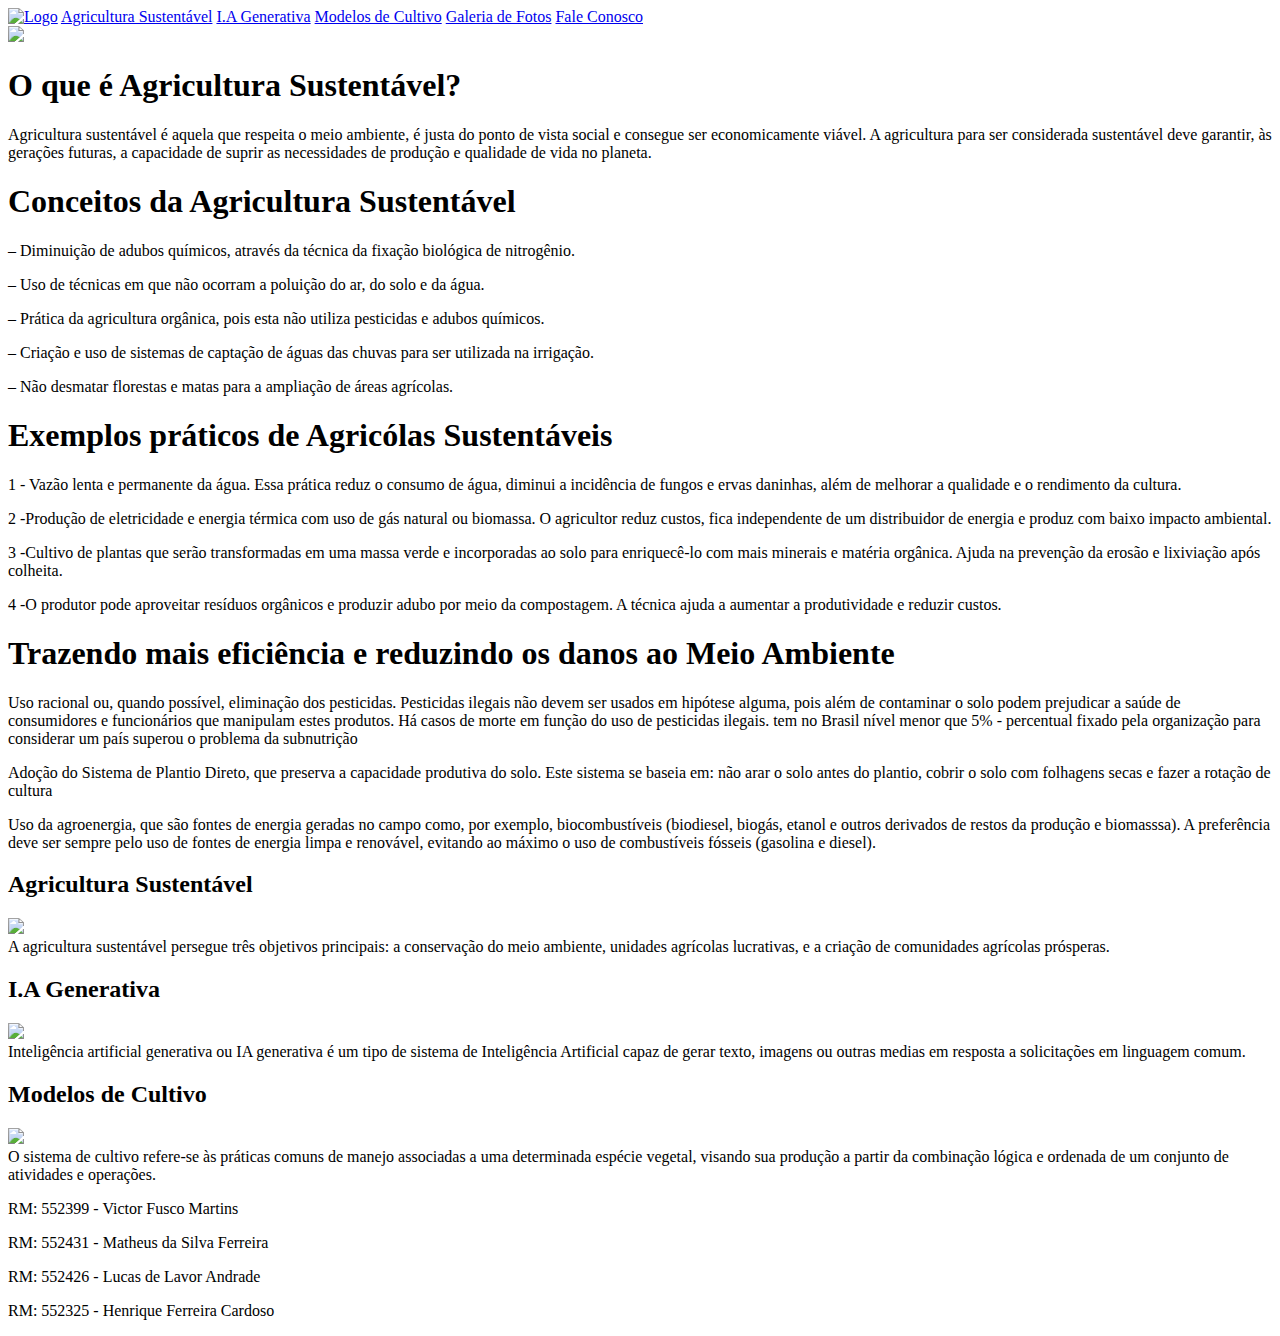
==== pages/agricultura_sustentavel.html @ c628aece "Subindo página Agricultura Sustentável Finalizada" ====
<!DOCTYPE html>
<html lang="en">
<head>
    <meta charset="UTF-8">
    <meta http-equiv="X-UA-Compatible" content="IE=edge">
    <meta name="viewport" content="width=device-width, initial-scale=1.0">

    <link rel="stylesheet" href="estilo.css">
    <title>Nature is Life</title>
</head>
<body id="container">

  <header>

    <section id="container-menu">
        <a href="index.html"><img src="logo.png" alt="Logo" class="elementos-menu"></a>
        <a class="elementos-menu" href="agricultura_sustentavel.html">Agricultura Sustentável</a>
        <a class="elementos-menu" href="...">I.A Generativa</a>
        <a class="elementos-menu" href="...">Modelos de Cultivo</a>
        <a class="elementos-menu" href="...">Galeria de Fotos</a>
        <a class="elementos-menu" href="...">Fale Conosco</a>
    </section>

  </header>  

  <main>
      <div id="container-conteudo">

        <section>
            <img src="banner_sustentavel.jpg" class="banner">
        </section>

        <section>
              <h1>O que é Agricultura Sustentável?</h1>

                <p> 
                    Agricultura sustentável é aquela que respeita o meio ambiente, é justa do ponto de vista social e consegue ser economicamente viável. 
                    A agricultura para ser considerada sustentável deve garantir, às gerações futuras, a capacidade de suprir as necessidades de produção e qualidade de vida no planeta.
                </p>

              <h1>Conceitos da Agricultura Sustentável</h1>

                <p>
                    – Diminuição de adubos químicos, através da técnica da fixação biológica de nitrogênio.
                </p>

                <p> 
                    – Uso de técnicas em que não ocorram a poluição do ar, do solo e da água.
                </p>

                <p>
                    – Prática da agricultura orgânica, pois esta não utiliza pesticidas e adubos químicos.
                </p>

                <p>
                    – Criação e uso de sistemas de captação de águas das chuvas para ser utilizada na irrigação.
                </p>

                <p>
                    – Não desmatar florestas e matas para a ampliação de áreas agrícolas.
                </p>

                <h1>Exemplos práticos de Agricólas Sustentáveis</h1>
                <p> 
                    1 - Vazão lenta e permanente da água. Essa prática reduz o consumo de água, diminui a incidência de fungos e ervas daninhas, além de melhorar a qualidade e o rendimento da cultura.
                </p>

                <p> 
                    2 -Produção de eletricidade e energia térmica com uso de gás natural ou biomassa. O agricultor reduz custos, fica independente de um distribuidor de energia e produz com baixo impacto ambiental.
                </p>

                <p> 
                    3 -Cultivo de plantas que serão transformadas em uma massa verde e incorporadas ao solo para enriquecê-lo com mais minerais e matéria orgânica.
                    Ajuda na prevenção da erosão e lixiviação após colheita.
                </p>

                <p> 
                    4 -O produtor pode aproveitar resíduos orgânicos e produzir adubo por meio da compostagem. A técnica ajuda a aumentar a produtividade e reduzir custos.
                </p>

                <h1>Trazendo mais eficiência e reduzindo os danos ao Meio Ambiente</h1>

                <p> 
                    Uso racional ou, quando possível, eliminação dos pesticidas. Pesticidas ilegais não devem ser usados em hipótese alguma, pois além de contaminar o solo podem prejudicar a saúde de consumidores e 
                    funcionários que manipulam estes produtos. Há casos de morte em função do uso de pesticidas ilegais.
                    tem no Brasil nível menor que 5% - percentual fixado pela organização para considerar um país superou o problema da subnutrição
                </p>

                <p> 
                    Adoção do Sistema de Plantio Direto, que preserva a capacidade produtiva do solo. Este sistema se baseia em: não arar o solo antes do plantio, cobrir o solo com folhagens secas e fazer a rotação de cultura
                </p>

                <p> 
                    Uso da agroenergia, que são fontes de energia geradas no campo como, por exemplo, biocombustíveis (biodiesel, biogás, etanol e outros derivados de restos da produção e biomasssa). A preferência deve ser sempre 
                    pelo uso de fontes de energia limpa e renovável, evitando ao máximo o uso de combustíveis fósseis (gasolina e diesel).
                </p>

                    
        </section>

        <section>

            <div id="cards">
                <section class="card">
                    <h2><b>Agricultura Sustentável</b></h2>
                    <img src="agro_sustentavel.png" class="img-card"></img>
                    <figcaption>
                        A agricultura sustentável persegue três objetivos principais: a conservação do meio ambiente, unidades agrícolas 
                        lucrativas, e a criação de comunidades agrícolas prósperas. 
                </section>  

                <section class="card">
                    <h2><b>I.A Generativa</b></h2>
                    <img src="IA.png" class="img-card"></img>
                    <figcaption>
                        Inteligência artificial generativa ou IA generativa é um tipo de sistema de Inteligência Artificial capaz de gerar 
                        texto, imagens ou outras medias em resposta a solicitações em linguagem comum.
                    </figcaption>
                </section>  
                
                
                <section class="card">
                    <h2><b>Modelos de Cultivo</b></h2>
                    <img src="modelo_cultivo.png" class="img-card"></img>
                    <figcaption>
                        O sistema de cultivo refere-se às práticas comuns de manejo associadas a uma determinada espécie vegetal, 
                        visando sua produção a partir da combinação lógica e ordenada de um conjunto de atividades e operações. 
                    </figcaption>
                </section>  
                
            </div>

        </section>
      </div>
    </main>

    <footer>

        <section id="container-rodape">
            <p class="elementos-rodape">RM: 552399 - Victor Fusco Martins</p>
            <p class="elementos-rodape">RM: 552431 - Matheus da Silva Ferreira</p>
            <p class="elementos-rodape">RM: 552426 - Lucas de Lavor Andrade</p>
            <p class="elementos-rodape">RM: 552325 - Henrique Ferreira Cardoso</p>
        </section>

    </footer>  
</body>
</html>
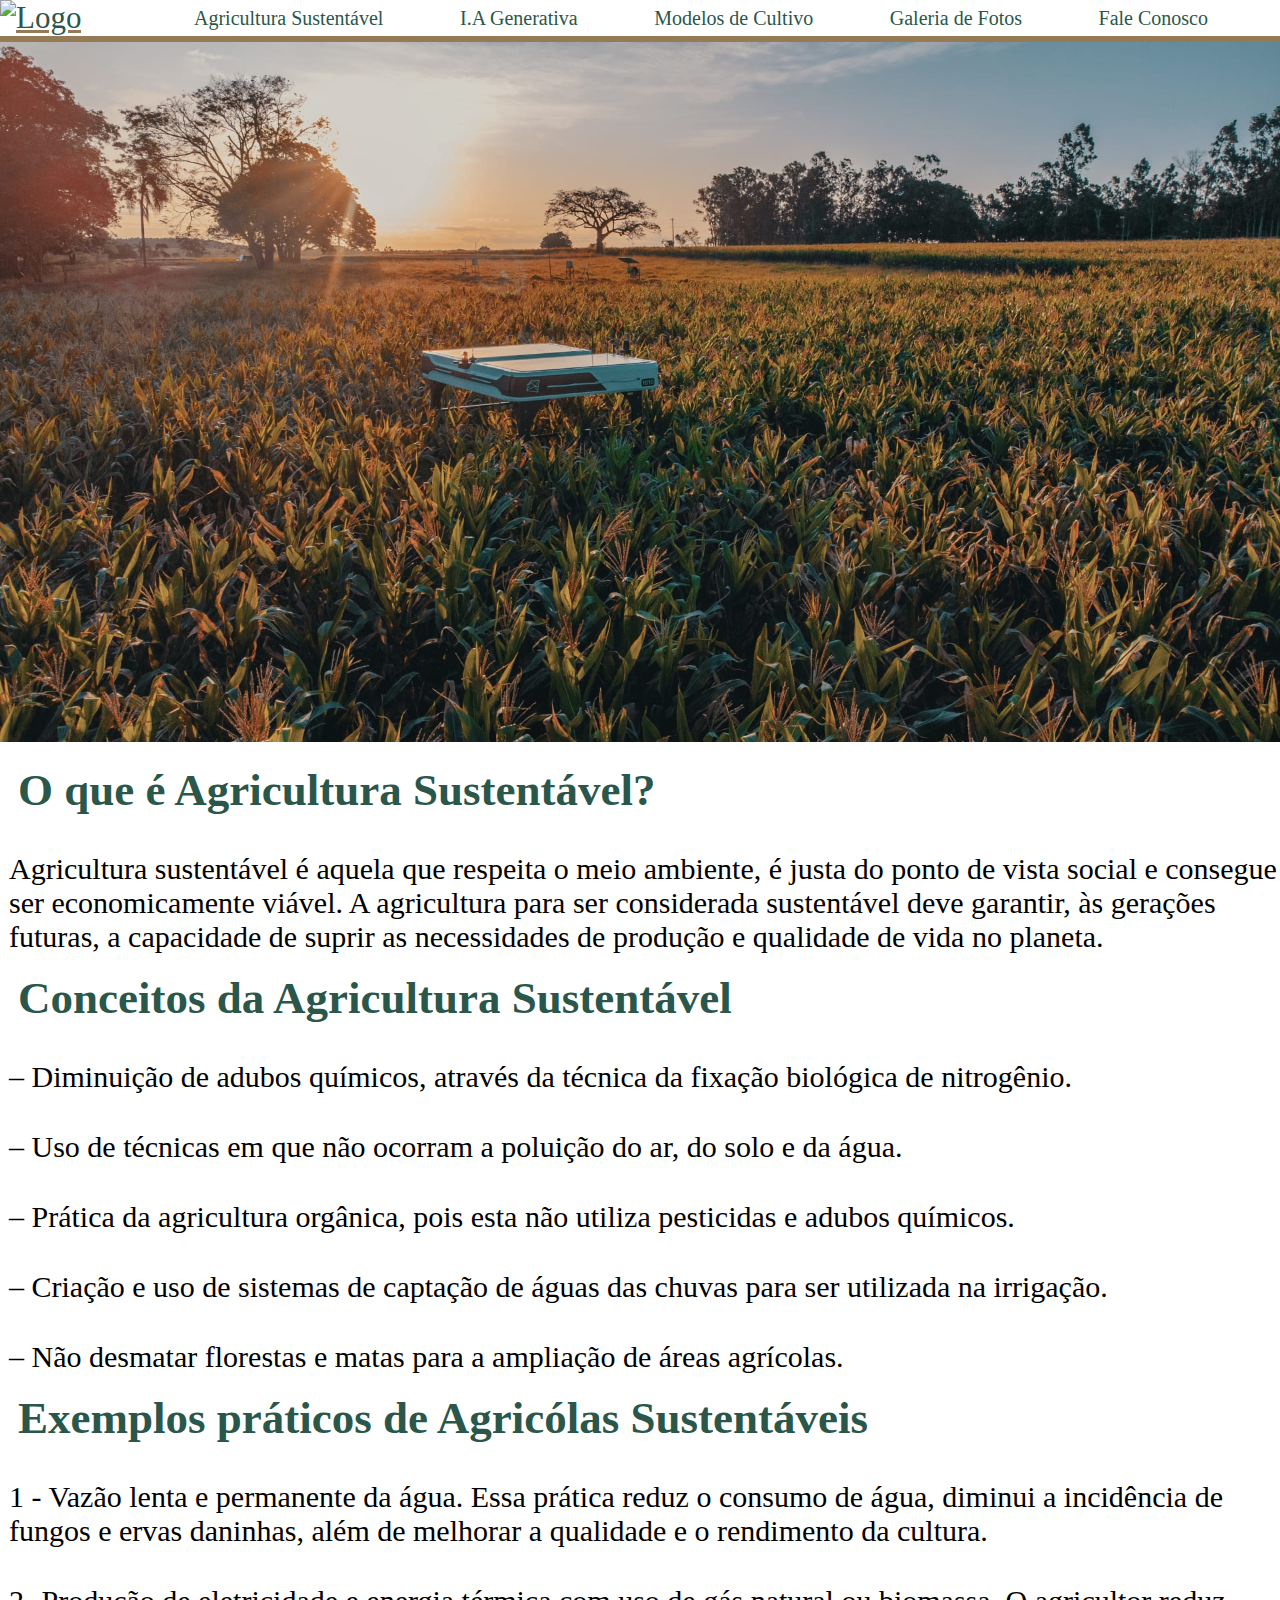
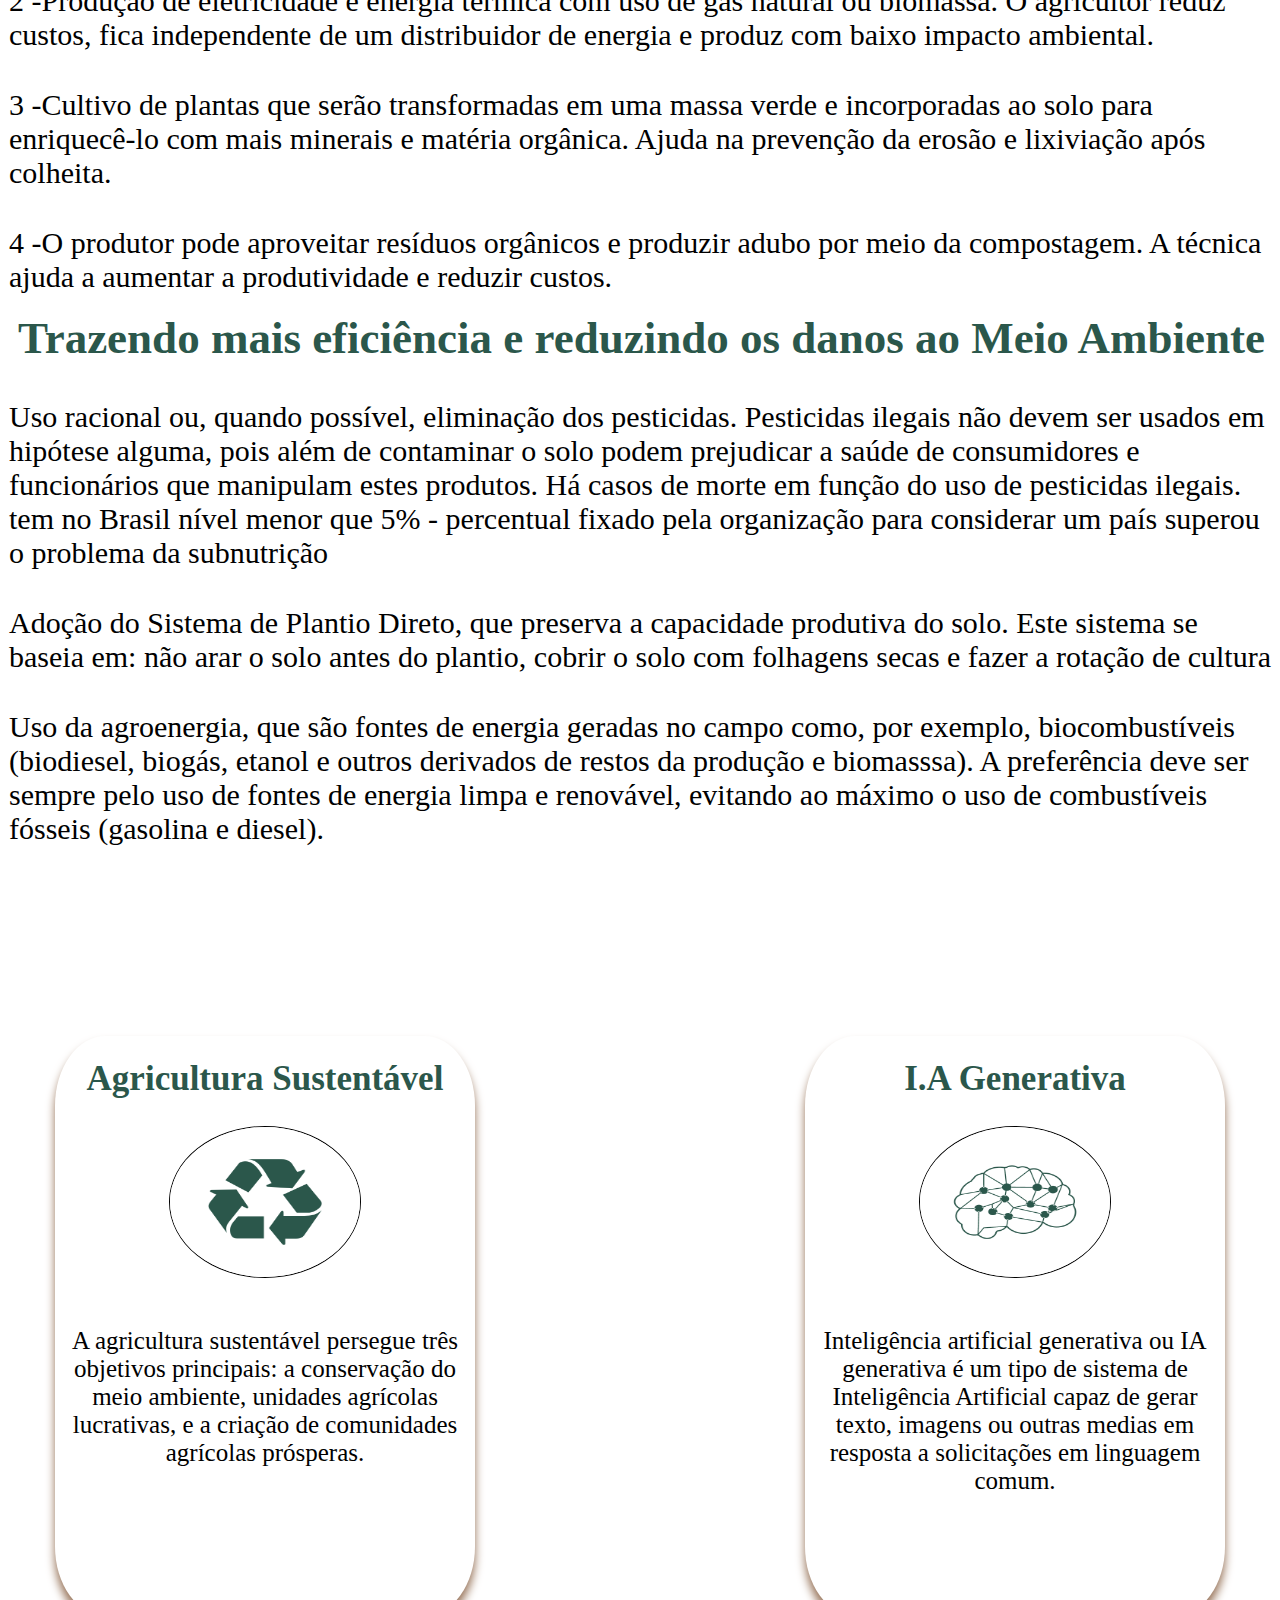
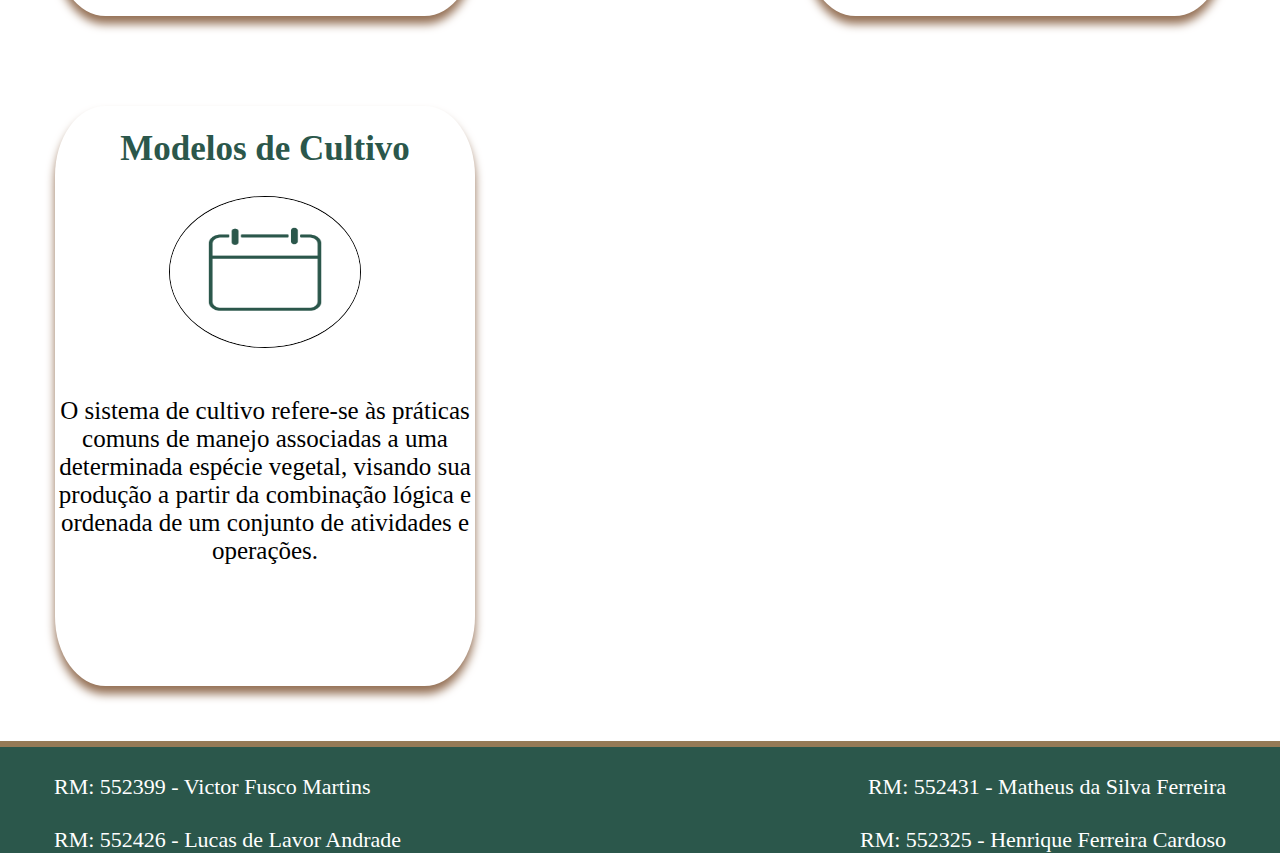
==== commit 1b591627: "Subindo Projeto Pronto, detalhes finalizados" ====
--- a/pages/agricultura_sustentavel.html
+++ b/pages/agricultura_sustentavel.html
@@ -1,36 +1,42 @@
 <!DOCTYPE html>
 <html lang="en">
 <head>
+    <!-- MetaTags -->
     <meta charset="UTF-8">
     <meta http-equiv="X-UA-Compatible" content="IE=edge">
     <meta name="viewport" content="width=device-width, initial-scale=1.0">
 
-    <link rel="stylesheet" href="estilo.css">
-    <title>Nature is Life</title>
+    <!-- Links -->
+    <link rel="stylesheet" href="../css/style.css">
+    <link rel="preconnect" href="https://fonts.googleapis.com">
+    <link rel="preconnect" href="https://fonts.gstatic.com" crossorigin>
+    <link href="https://fonts.googleapis.com/css2?family=Geologica:wght@100;200;300;400&display=swap" rel="stylesheet">
+
+    <title>Nature is Life - Agricultura Sustentável</title>
 </head>
 <body id="container">
 
-  <header>
+  <header><!--Início dos Menu-->
 
     <section id="container-menu">
-        <a href="index.html"><img src="logo.png" alt="Logo" class="elementos-menu"></a>
-        <a class="elementos-menu" href="agricultura_sustentavel.html">Agricultura Sustentável</a>
-        <a class="elementos-menu" href="...">I.A Generativa</a>
-        <a class="elementos-menu" href="...">Modelos de Cultivo</a>
-        <a class="elementos-menu" href="...">Galeria de Fotos</a>
-        <a class="elementos-menu" href="...">Fale Conosco</a>
-    </section>
+        <a href="index.html"><img src="../img/logo.png" alt="Logo" class="elementos-menu"></a>
+        <a class="elementos-menu" href="../pages/agricultura_sustentavel.html">Agricultura Sustentável</a>
+        <a class="elementos-menu" href="../pages/inteligencia_artificial.html">I.A Generativa</a>
+        <a class="elementos-menu" href="../pages/modelo_de_cultivo.html">Modelos de Cultivo</a>
+        <a class="elementos-menu" href="../pages/galeria_de_fotos.html">Galeria de Fotos</a>
+        <a class="elementos-menu" href="../pages/fale_conosco.html">Fale Conosco</a>
+    </section> <!--Fim do Menu--> 
 
   </header>  
 
   <main>
-      <div id="container-conteudo">
+      <div id="container-conteudo"> <!--Início dos conteúdo-->
 
         <section>
-            <img src="banner_sustentavel.jpg" class="banner">
+            <img src="../img/banner_sustentavel.jpg" class="banner">
         </section>
 
-        <section>
+        <section> 
               <h1>O que é Agricultura Sustentável?</h1>
 
                 <p> 
@@ -96,14 +102,14 @@
                 </p>
 
                     
-        </section>
+        </section> <!--Fim do conteúdo-->
 
-        <section>
+        <section> <!--Início dos Cards-->
 
             <div id="cards">
                 <section class="card">
                     <h2><b>Agricultura Sustentável</b></h2>
-                    <img src="agro_sustentavel.png" class="img-card"></img>
+                    <img src="../img/agro_sustentavel.png" class="img-card" alt="icone Agro"></img>
                     <figcaption>
                         A agricultura sustentável persegue três objetivos principais: a conservação do meio ambiente, unidades agrícolas 
                         lucrativas, e a criação de comunidades agrícolas prósperas. 
@@ -111,7 +117,7 @@
 
                 <section class="card">
                     <h2><b>I.A Generativa</b></h2>
-                    <img src="IA.png" class="img-card"></img>
+                    <img src="../img/IA.png" class="img-card" alt="icone I.A"></img>
                     <figcaption>
                         Inteligência artificial generativa ou IA generativa é um tipo de sistema de Inteligência Artificial capaz de gerar 
                         texto, imagens ou outras medias em resposta a solicitações em linguagem comum.
@@ -121,7 +127,7 @@
                 
                 <section class="card">
                     <h2><b>Modelos de Cultivo</b></h2>
-                    <img src="modelo_cultivo.png" class="img-card"></img>
+                    <img src="../img/modelo_cultivo.png" class="img-card" alt="icone modelos cultivos"></img>
                     <figcaption>
                         O sistema de cultivo refere-se às práticas comuns de manejo associadas a uma determinada espécie vegetal, 
                         visando sua produção a partir da combinação lógica e ordenada de um conjunto de atividades e operações. 
@@ -130,11 +136,11 @@
                 
             </div>
 
-        </section>
+        </section> <!--Fim dos Cards-->
       </div>
     </main>
 
-    <footer>
+    <footer> <!--Início dos Rodape-->
 
         <section id="container-rodape">
             <p class="elementos-rodape">RM: 552399 - Victor Fusco Martins</p>
@@ -143,6 +149,6 @@
             <p class="elementos-rodape">RM: 552325 - Henrique Ferreira Cardoso</p>
         </section>
 
-    </footer>  
+    </footer> <!--Fim do Rodape-->    
 </body>
 </html>--- a/css/style.css
+++ b/css/style.css
@@ -0,0 +1,264 @@
+*{
+padding: 0;
+margin: 0;
+}
+
+
+/*Formatacao do Menu*/
+
+#container-menu {
+    display: flex;
+    justify-content: space-between;
+    text-align: center;
+    align-items: center;
+    flex-flow: row wrap;
+    border-bottom: 6px solid #957a56;
+    
+
+}
+
+.elementos-menu {
+    /* width: 150px;
+    height: 60px; */
+    text-decoration: none;
+    color: #2b574b;
+    gap: 10px;
+    margin-right: 8vh;
+}
+
+a {
+    font-size: 28px;
+
+
+}
+
+a:hover {
+    color: #957a56;
+    font-size: 31px;   
+
+}
+     
+
+#container-menu img {
+    width: 140px;
+    height: 115px;
+    
+}
+
+
+/* Formatacao Conteudo Main */
+.banner {
+     width: 100%;
+     height: 700px;
+}
+
+#container-conteudo p {
+    font-size: 30px;
+    margin-top: 4vh;
+    margin-left: 1vh;
+}
+
+#container-conteudo h1 {
+    font-size: 45px;
+    margin-top: 2vh;
+    margin-left: 2vh;
+    color: #2b574b;
+}
+
+
+#cards {
+    display: flex;
+    flex-wrap: wrap;
+    align-items: center;
+    justify-content: space-between;
+    padding: 55px;
+    margin-top: 5vh;
+    
+    
+}
+
+.card {
+    box-shadow: 0 8px 10px 0 #957156;
+    transition: 0.3s;
+    height: 580px;
+    width: 420px;
+    text-align: center;
+    border-radius: 12%;
+
+}
+
+.img-card {
+    margin-top: 3vh;
+    height: 150px;
+    width: 190px;
+    border-radius: 50%;
+    border: 1px solid black;
+}
+
+.card h2 {
+    font-size: 35px;
+    margin-top: 2.5vh;
+    color: #2b574b;
+    
+}
+
+.card figcaption {
+    font-size: 25px;
+    margin-top: 5vh;
+}
+
+.card:hover {
+    box-shadow: 0 8px 25px 0 #957156;
+}
+/* Formatacao Rodape */
+
+#container-rodape {
+    display: flex;
+    flex-flow: row wrap;
+    justify-content: space-between;
+    background-color: #2b574b;
+    border-top: 6px solid #957a56;
+}
+
+.elementos-rodape {
+    color: white;
+    margin-right: 6vh;
+    margin-left: 6vh;
+    font-size: 22px;
+}
+
+
+
+/* Breakpoints */
+
+
+@media (max-width: 1420px){
+    a {
+      font-size: 20px;
+      margin-right: 4vh;
+    }
+
+    .elementos-rodape{
+        margin-top: 3vh;
+      }
+      
+      .card{
+        margin-top: 10vh;
+      }
+
+}
+
+@media (max-width: 1270px){
+  a {
+    font-size: 17px;
+    margin-right: 2vh;
+  }
+
+  .elementos-rodape{
+    margin-top: 3vh;
+  }
+  
+  .card{
+    margin-top: 10vh;
+  }
+}
+
+@media (max-width: 1164px){
+  a {
+    font-size: 16px;
+    
+  }
+
+  #container-menu {
+      justify-content: right;
+      gap: 0px;
+  }
+
+  #container-menu img{
+    width: 100px;
+    height: 55px;
+   
+  } 
+
+  .elementos-menu {
+      margin-right: 7vh;
+  }
+  
+  .elementos-rodape{
+    margin-top: 3vh;
+  }
+  
+  .card{
+    margin-top: 10vh;
+  }
+  
+}
+
+
+@media (max-width: 1050px){
+  a {
+      font-size: 20px;
+      margin-top: 2vh;
+      
+    }
+
+    #container-menu {
+        flex-flow: row wrap;
+        justify-content: right;
+        gap: 0px;
+    }
+    
+    #container-menu img{
+        width: 70px;
+        height: 55px;
+       
+    }
+
+    .elementos-menu {
+        margin-right: 7vh;
+    }
+    
+    .elementos-rodape{
+        margin-top: 3vh;
+    }
+
+    .card{
+        margin-top: 10vh;
+    }
+
+
+}
+
+@media (max-width: 990px){
+  a {
+      font-size: 20px;
+      margin-top: 2vh;
+      
+    }
+
+    #container-menu {
+        flex-flow: column wrap;
+        justify-content: flex-end;
+        gap: 0px;
+    }
+
+    #container-menu img{
+        width: 70px;
+        height: 55px;
+       
+    }
+
+    .elementos-menu {
+        margin-right: 7vh;
+    }
+
+    
+    .elementos-rodape{
+        margin-top: 3vh;
+    }
+
+    .card{
+        margin-top: 10vh;
+    }
+}
+
